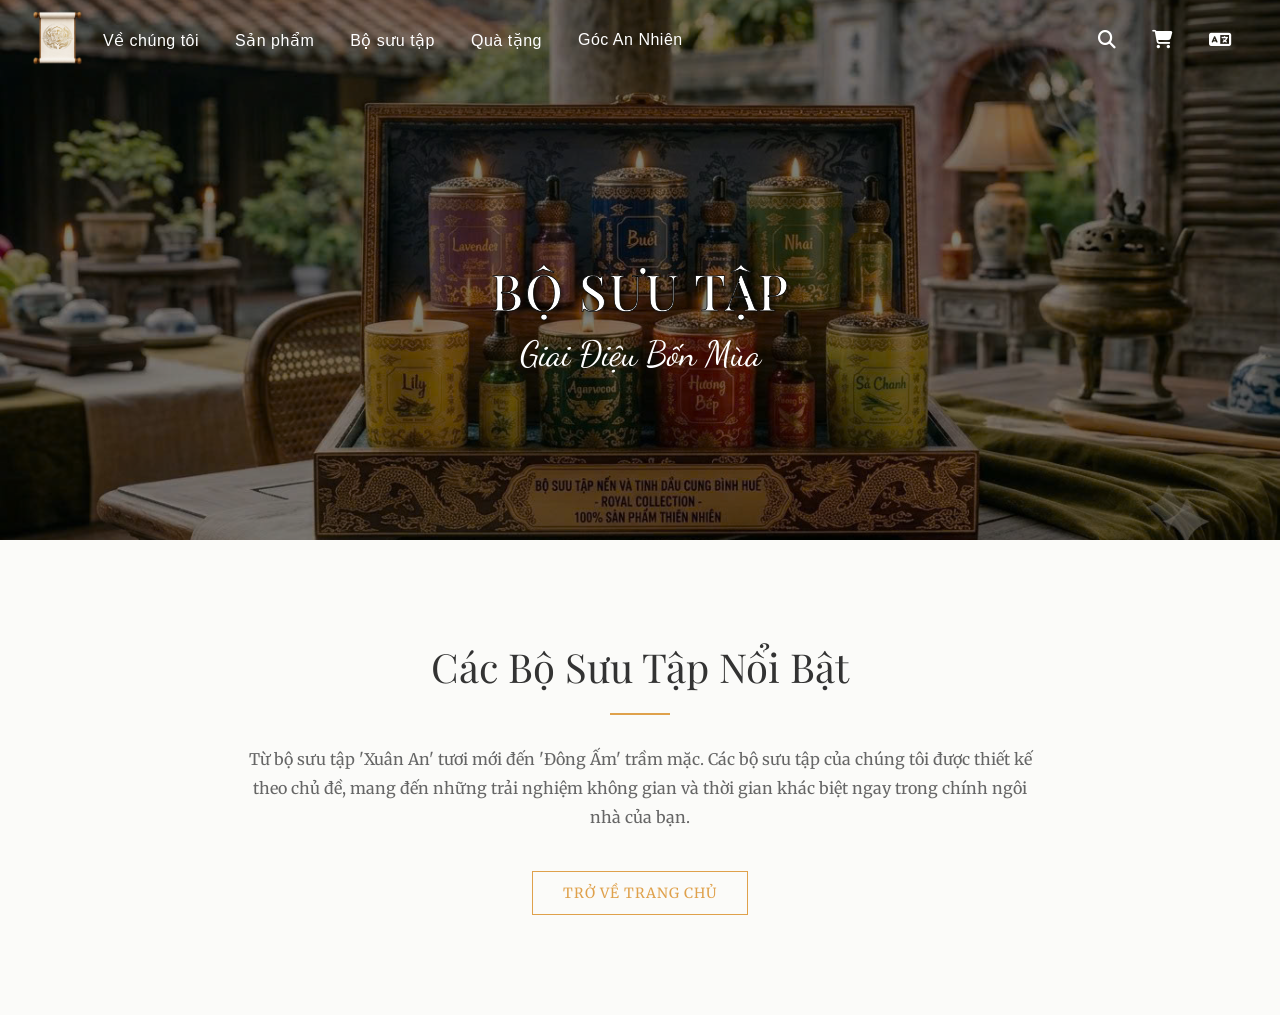
==== bo-suu-tap.html @ 3dea6510 "Add files via upload" ====
<!DOCTYPE html>
<html lang="vi-VN">
<head>
    <meta charset="UTF-8">
    <meta name="viewport" content="width=device-width, initial-scale=1.0">
    <title>Bộ Sưu Tập | An Nhiên Cố Đô</title>
    <link rel="icon" type="image/png" href="image/favicon-removebg-preview.png">
    
    <link rel="preconnect" href="https://fonts.googleapis.com">
    <link rel="preconnect" href="https://fonts.gstatic.com" crossorigin>
    <link href="https://fonts.googleapis.com/css2?family=Dancing+Script:wght@400..700&family=Merriweather:ital,opsz,wght@0,18..144,300..900;1,18..144,300..900&family=Playfair+Display:ital,wght@0,400..900;1,400..900&display=swap" rel="stylesheet">
    
    <link rel="stylesheet" href="https://cdnjs.cloudflare.com/ajax/libs/font-awesome/6.4.0/css/all.min.css">
    <link rel="stylesheet" href="style.css">
</head>
<body>
    <div class="thanh-dieu-huong">
        <ul class="navbar">
            <li>
                <a href="index.html" class="image-card">
                    <img src="image/logo_new.png" alt="An Nhiên Cố Đô" class="logo-img" width="55px" height="55px">
                </a>
            </li>
            <li class="nav-item"><a href="ve-chung-toi.html">Về chúng tôi</a></li>
            <li class="nav-item"><a href="san-pham.html">Sản phẩm</a></li>
            <li class="nav-item"><a href="bo-suu-tap.html">Bộ sưu tập</a></li>
            <li class="nav-item"><a href="qua-tang.html">Quà tặng</a></li>
            <li class="nav-item"><a href="goc-an-nhien.html">Góc An Nhiên</a></li>
    
            <li class="nav-item search-start">
                <a href="#"><i class="fa-solid fa-magnifying-glass"></i></a>
            </li>
            <!-- <li class="nav-item">
                <a href="#"><i class="fa-regular fa-user"></i></a>
            </li> -->
            <li class="nav-item">
                <a href="#"><i class="fa-solid fa-cart-shopping"></i></a>
            </li>
            <li class="nav-item dropdown">
                <a href="#"><i class="fa-solid fa-language"></i></a>
                <div class="content">
                    <a href="#">Việt</a>
                    <a href="#">Anh</a>
                </div>
            </li>
        </ul>
    </div>

    <!-- Hero Section Phụ cho các trang con -->
    <div class="hero-section" style="height: 60vh;">
        <img src="image/main_background_1.jpg" alt="Bộ Sưu Tập" class="hero_bg">
        <div class="overlay" style="background-color: rgba(0, 0, 0, 0.5);"></div>
        <div class="title" style="top: 60%;">
            <h1 id="big_heading" style="font-size: 50px;">BỘ SƯU TẬP</h1>
            <p id="small_heading" style="font-size: 35px;">Giai Điệu Bốn Mùa</p>
        </div>
    </div>

    <!-- Nội dung chính của trang -->
    <section class="brand-story-preview">
        <div class="story-content">
            <h2 class="section-title">Các Bộ Sưu Tập Nổi Bật</h2>
            <div class="title-divider"></div>
            <p class="section-desc">
                Từ bộ sưu tập 'Xuân An' tươi mới đến 'Đông Ấm' trầm mặc. Các bộ sưu tập của chúng tôi được thiết kế theo chủ đề, mang đến những trải nghiệm không gian và thời gian khác biệt ngay trong chính ngôi nhà của bạn.
            </p>
            <a href="index.html" class="btn-outline">Trở Về Trang Chủ</a>
        </div>
    </section>

</body>
</html>
---- style.css ----
/* --- Cấu trúc chung --- */
:root {
    --primary-gold: #dfa14c;
    --primary-gold-hover: #c98d02;
    --dark-overlay: rgba(0, 0, 0, 0.35);
    --text-dark: #333333;
    --bg-light: #fbfbf9; /* Màu nền kem sữa cho các section sau */
}

* {
    margin: 0;
    padding: 0;
    box-sizing: border-box;
}

body {
    font-family: 'Segoe UI', Tahoma, Geneva, Verdana, sans-serif;
    overflow-x: hidden; 
    background-color: var(--bg-light);
}

/* --- NAVBAR --- */
.navbar {
    list-style-type: none;
    display: flex;
    align-items: center;
    padding: 0 30px; 
    margin: 0;
    background-color: transparent; 
    width: 100%;
    height: 80px; 
    position: absolute;
    top: 0;
    left: 0;
    z-index: 1000;
}

.navbar .nav-item {
    position: relative; 
    display: flex;
    align-items: center;
    height: 100%; 
}

.navbar .nav-item a {
    position: relative;
    display: flex;
    align-items: center;
    justify-content: center;
    height: 100%; 
    padding: 0 18px; /* Tinh chỉnh nhẹ lại padding để chứa đủ các mục mới */
    color: #fff;
    text-decoration: none;
    z-index: 2; 
    font-weight: 500;
    letter-spacing: 0.5px;
}

.navbar .nav-item::before {
    content: '';
    position: absolute;
    top: 0; 
    left: 0;
    width: 100%;
    height: 0; 
    background-color: rgba(255, 255, 255, 0.25); 
    transition: height 0.2s ease-in-out; 
    z-index: 1; 
}

.navbar .nav-item:hover::before {
    height: 100%; 
}

.search-start {
    margin-left: auto; 
}

a {
    text-decoration: none;
    color: #fff; 
}

.dropdown {
    position: relative;
}

.dropdown .content {
    display: none;
    position: absolute;
    top: 100%;
    left: 0;
    background-color: #fff; 
    box-shadow: 0px 8px 16px rgba(0,0,0,0.2);
    min-width: 120px;
    z-index: 1;
    border-radius: 4px;
    flex-direction: column;
}

.dropdown .content a {
    padding: 10px 15px;
    display: block;
    color: var(--primary-gold-hover); 
    white-space: nowrap;
}

.dropdown .content a:hover {
    background-color: #f1f1f1;
}

.dropdown:hover .content {
    display: flex;
}

/* --- ẢNH NỀN & HERO SECTION --- */
.hero-section {
    position: relative;
    width: 100%;
    height: 100vh; 
    overflow: hidden;
}

.hero_bg {
    position: absolute;
    top: 0;
    left: 0;
    width: 100%;
    height: 100%;
    object-fit: cover; 
    z-index: 0; 
}

.overlay {
    position: absolute;
    top: 0;
    left: 0;
    width: 100%;
    height: 100%;
    background-color: var(--dark-overlay); 
    z-index: 1; 
}

.title {
    position: absolute;
    top: 50%;
    left: 50%;
    transform: translate(-50%, -50%); 
    text-align: center;
    color: #fff;
    z-index: 2; 
}

#big_heading {
    font-family: 'Playfair Display', serif;
    font-size: 65px;
    -webkit-text-stroke: 0.75px #000000;
    font-weight: 500;
    line-height: 150%;
    text-shadow: 4px 4px 5px rgba(0, 0, 0, 0.45);
    margin-bottom: 5px;
    letter-spacing: 2px;
}

#small_heading {
    font-family: 'Dancing Script', cursive;
    font-size: 55px;
    margin-bottom: 20px;
}

li a i { 
    font-size: 18px; /* Tinh chỉnh lại kích thước icon cho cân đối */
}

.CTA {
    background-color: rgba(223,161,76, 0.85); /* Tăng nhẹ độ đậm mặc định */
    color: #fff;
    margin: 20px;
    padding: 15px 30px;
    border: none;
    font-family: 'Merriweather', serif;
    font-size: 16px;
    border-radius: 4px; /* Chuyển về bo góc nhẹ nhàng, sang trọng hơn */
    transition: all 0.4s ease;
    text-transform: uppercase;
    letter-spacing: 1px;
}

.CTA:hover {
    transform: translateY(-3px); /* Thay vì scale, dùng translateY để tạo hiệu ứng thanh lịch hơn */
    background-color: rgba(223,161,76, 1);
    box-shadow: 0 10px 20px rgba(0,0,0,0.2);
    cursor: pointer;
}

.image-card {
    display: inline-block;
    overflow: hidden;
    border-radius: 10%;
}

.logo-img {
    display: block;
    transition: transform 0.3s ease-in-out;
}

.image-card:hover .logo-img {
    transform: scale(1.05);
}

/* --- SECTION MẪU: CÂU CHUYỆN THƯƠNG HIỆU --- */
.brand-story-preview {
    padding: 100px 20px;
    display: flex;
    justify-content: center;
    align-items: center;
    text-align: center;
}

.story-content {
    max-width: 800px;
}

.section-title {
    font-family: 'Playfair Display', serif;
    font-size: 40px;
    color: var(--text-dark);
    font-weight: 400;
    margin-bottom: 20px;
}

.title-divider {
    width: 60px;
    height: 2px;
    background-color: var(--primary-gold);
    margin: 0 auto 30px auto;
}

.section-desc {
    font-family: 'Merriweather', serif;
    font-size: 16px;
    line-height: 1.8;
    color: #666;
    margin-bottom: 40px;
}

.btn-outline {
    display: inline-block;
    padding: 12px 30px;
    border: 1px solid var(--primary-gold);
    color: var(--primary-gold);
    font-family: 'Merriweather', serif;
    text-transform: uppercase;
    font-size: 14px;
    letter-spacing: 1px;
    transition: all 0.4s ease;
}

.btn-outline:hover {
    background-color: var(--primary-gold);
    color: #fff;
}
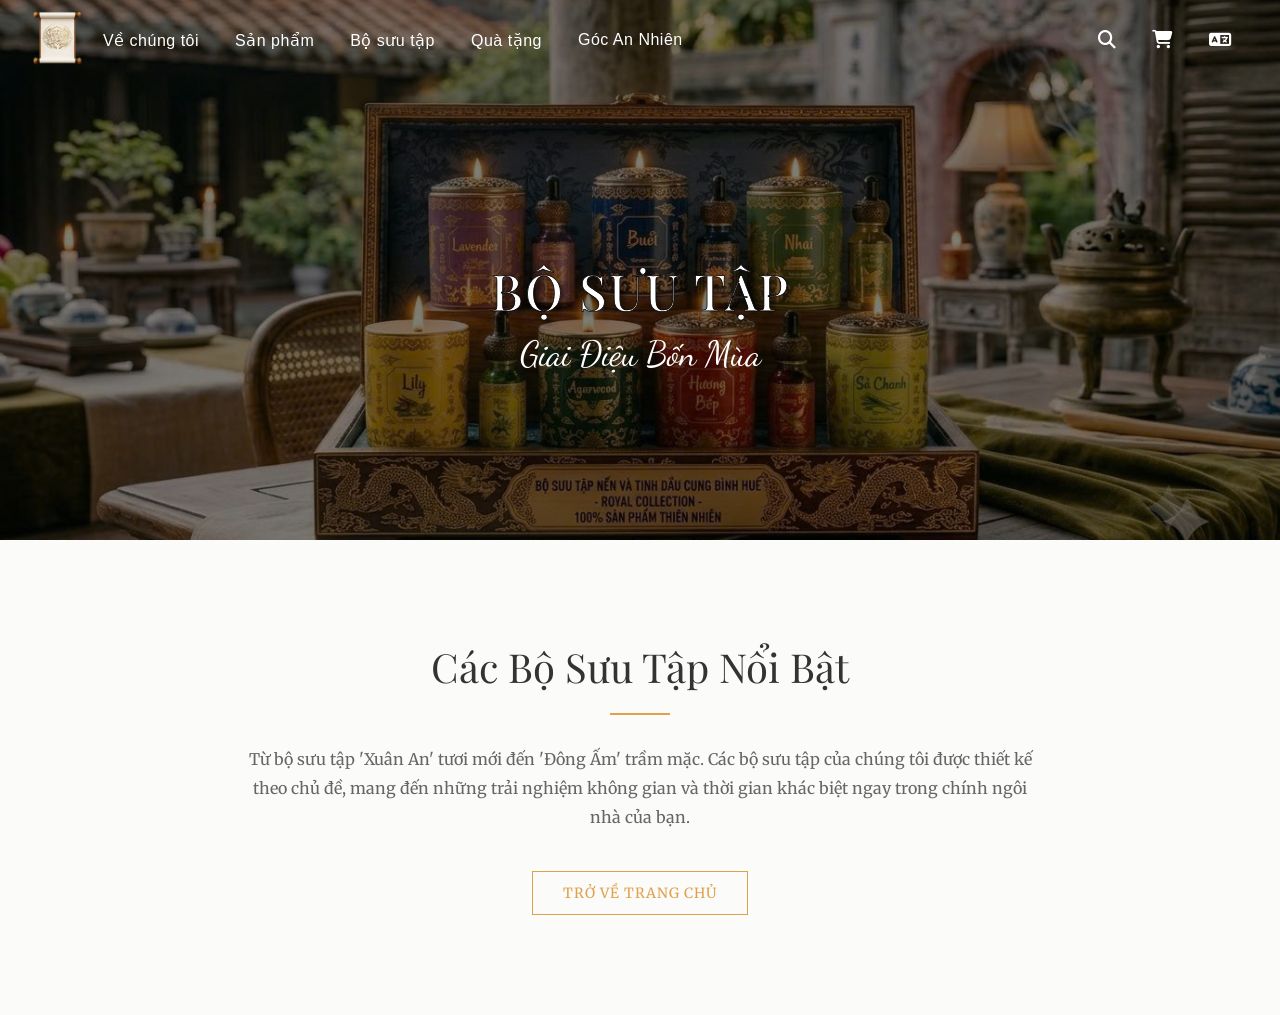
==== commit bb7b77cb: "Add files via upload" ====
--- a/bo-suu-tap.html
+++ b/bo-suu-tap.html
@@ -21,11 +21,11 @@
                     <img src="image/logo_new.png" alt="An Nhiên Cố Đô" class="logo-img" width="55px" height="55px">
                 </a>
             </li>
-            <li class="nav-item"><a href="ve-chung-toi.html">Về chúng tôi</a></li>
-            <li class="nav-item"><a href="san-pham.html">Sản phẩm</a></li>
-            <li class="nav-item"><a href="bo-suu-tap.html">Bộ sưu tập</a></li>
-            <li class="nav-item"><a href="qua-tang.html">Quà tặng</a></li>
-            <li class="nav-item"><a href="goc-an-nhien.html">Góc An Nhiên</a></li>
+            <li class="nav-item hide-on-mobile"><a href="ve-chung-toi.html">Về chúng tôi</a></li>
+            <li class="nav-item hide-on-mobile"><a href="san-pham.html">Sản phẩm</a></li>
+            <li class="nav-item hide-on-mobile"><a href="bo-suu-tap.html">Bộ sưu tập</a></li>
+            <li class="nav-item hide-on-mobile"><a href="qua-tang.html">Quà tặng</a></li>
+            <li class="nav-item hide-on-mobile"><a href="goc-an-nhien.html">Góc An Nhiên</a></li>
     
             <li class="nav-item search-start">
                 <a href="#"><i class="fa-solid fa-magnifying-glass"></i></a>
@@ -36,12 +36,15 @@
             <li class="nav-item">
                 <a href="#"><i class="fa-solid fa-cart-shopping"></i></a>
             </li>
-            <li class="nav-item dropdown">
+            <li class="nav-item dropdown hide-on-mobile">
                 <a href="#"><i class="fa-solid fa-language"></i></a>
                 <div class="content">
                     <a href="#">Việt</a>
                     <a href="#">Anh</a>
                 </div>
+            </li>
+            <li class="nav-item menu-toggle">
+                <a href="#"><i class="fa-solid fa-bars"></i></a>
             </li>
         </ul>
     </div>
@@ -68,5 +71,23 @@
         </div>
     </section>
 
+    <div class="sidebar-overlay" id="sidebarOverlay"></div>
+    <div class="sidebar-menu" id="sidebarMenu">
+        <div class="sidebar-header">
+            <img src="image/logo.jpg" alt="Logo" width="45" height="55">
+            <button class="close-btn" id="closeSidebar"><i class="fa-solid fa-xmark"></i></button>
+        </div>
+        <ul class="sidebar-nav">
+            <li><a href="ve-chung-toi.html">Về chúng tôi</a></li>
+            <li><a href="san-pham.html">Sản phẩm</a></li>
+            <li><a href="bo-suu-tap.html">Bộ sưu tập</a></li>
+            <li><a href="qua-tang.html">Quà tặng</a></li>
+            <li><a href="goc-an-nhien.html">Góc An Nhiên</a></li>
+            <li style="margin-top: 20px; border-top: 1px solid #ddd; padding-top: 20px;">
+                <a href="#"><i class="fa-solid fa-language"></i> Ngôn ngữ (VN)</a>
+            </li>
+        </ul>
+    </div>
+    <script src="main.js"></script>
 </body>
 </html>
--- a/style.css
+++ b/style.css
@@ -29,7 +29,7 @@
     background-color: transparent; 
     width: 100%;
     height: 80px; 
-    position: absolute;
+    position: fixed;
     top: 0;
     left: 0;
     z-index: 1000;
@@ -259,4 +259,180 @@
 .btn-outline:hover {
     background-color: var(--primary-gold);
     color: #fff;
+}
+
+/* --- NÚT MENU (Ẩn trên máy tính) --- */
+.menu-toggle {
+    display: none !important;
+}
+
+/* --- SIDEBAR MENU STYLE --- */
+.sidebar-menu {
+    position: fixed;
+    top: 0;
+    right: -300px; 
+    width: 260px;
+    height: 100vh;
+    background-color: var(--bg-light); 
+    box-shadow: -5px 0 15px rgba(0,0,0,0.1);
+    z-index: 2000; 
+    transition: right 0.4s ease-in-out;
+    padding: 20px;
+    display: flex;
+    flex-direction: column;
+}
+
+.sidebar-menu.active {
+    right: 0; 
+}
+
+.sidebar-header {
+    display: flex;
+    justify-content: space-between;
+    align-items: center;
+    margin-bottom: 30px;
+    padding-bottom: 15px;
+    border-bottom: 1px solid #e0e0e0;
+}
+
+.close-btn {
+    background: none;
+    border: none;
+    font-size: 26px;
+    color: var(--text-dark);
+    cursor: pointer;
+    transition: color 0.3s;
+}
+
+.close-btn:hover {
+    color: var(--primary-gold);
+}
+
+.sidebar-nav {
+    list-style: none;
+    padding: 0;
+    margin: 0;
+}
+
+.sidebar-nav li {
+    margin-bottom: 8px;
+}
+
+.sidebar-nav li a {
+    display: block; 
+    width: 100%;
+    padding: 14px 16px;
+    color: var(--text-dark);
+    font-size: 16px;
+    font-weight: 500;
+    text-decoration: none;
+    transition: all 0.3s ease;
+    font-family: 'Segoe UI', Tahoma, Geneva, Verdana, sans-serif;
+    border-radius: 6px;
+}
+
+.sidebar-nav li a:hover {
+    background-color: rgba(223, 161, 76, 0.12); 
+    color: var(--primary-gold-hover);
+    padding-left: 20px;
+}
+
+/* LỚP PHỦ TỐI NỀN (OVERLAY) */
+.sidebar-overlay {
+    position: fixed;
+    top: 0;
+    left: 0;
+    width: 100%;
+    height: 100vh;
+    background: rgba(0,0,0,0.6);
+    z-index: 1500; /* Nằm dưới sidebar nhưng trên website */
+    opacity: 0;
+    visibility: hidden;
+    transition: all 0.4s ease-in-out;
+}
+
+.sidebar-overlay.active {
+    opacity: 1;
+    visibility: visible;
+}
+
+/* --- RESPONSIVE CHO DI ĐỘNG --- */
+@media screen and (max-width: 768px) {
+    /* Hiện nút Menu 3 gạch */
+    .menu-toggle {
+        display: flex !important;
+    }
+    
+    /* Ẩn các mục chữ đi để không bị tràn thanh điều hướng */
+    .hide-on-mobile {
+        display: none !important;
+    }
+}
+
+/* --- RESPONSIVE CHO DI ĐỘNG (Dưới 768px) --- */
+@media screen and (max-width: 768px) {
+    .navbar {
+        padding: 0 15px;
+        height: 70px;
+    }
+
+    .navbar .nav-item a {
+        padding: 0 10px;
+        font-size: 14px;
+    }
+
+    .logo-img {
+        width: 40px !important;
+        height: 40px !important;
+    }
+
+    #big_heading {
+        font-size: 38px !important;
+        line-height: 1.2;
+        letter-spacing: 1px;
+    }
+
+    #small_heading {
+        font-size: 32px !important;
+        margin-bottom: 10px;
+    }
+
+    .title {
+        width: 90%;
+        padding: 0 10px;
+    }
+
+    .CTA {
+        padding: 12px 24px;
+        font-size: 14px;
+        margin: 15px 0 0 0;
+    }
+
+    .brand-story-preview {
+        padding: 60px 20px;
+    }
+
+    .section-title {
+        font-size: 28px !important;
+    }
+
+    .section-desc {
+        font-size: 15px;
+    }
+}
+
+/* --- RESPONSIVE CHO ĐIỆN THOẠI RẤT NHỎ (Dưới 480px) --- */
+@media screen and (max-width: 480px) {
+    /* Ẩn các chữ menu văn bản phức tạp, chỉ giữ lại Logo và các Icon chính nếu muốn giao diện cực kỳ tối giản */
+    .navbar .nav-item:not(.search-start):not(.dropdown) {
+        display: none; 
+    }
+
+    #big_heading {
+        font-size: 30px !important;
+    }
+
+    #small_heading {
+        font-size: 26px !important;
+    }
 }
